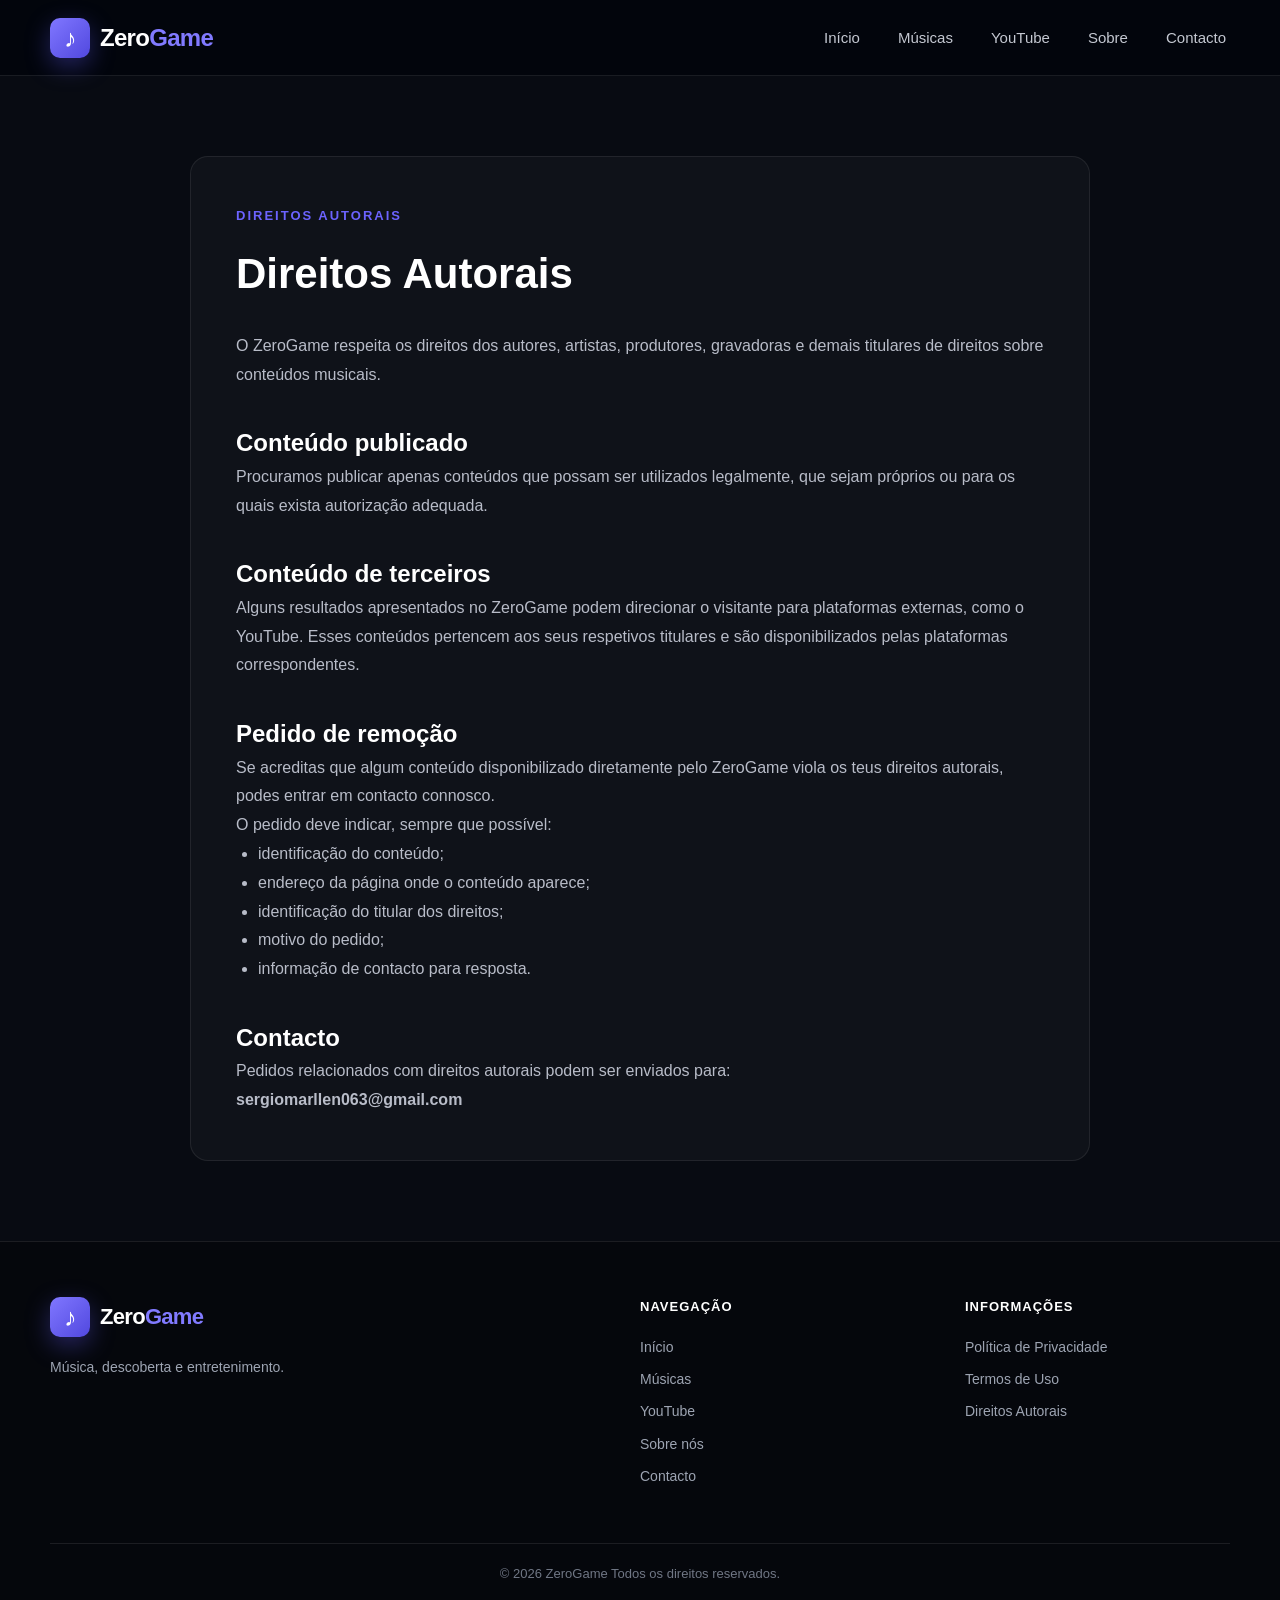
==== direitos-autorais.html @ c7ac5f07 "Adicionar sitemap e robots.txt" ====
<!DOCTYPE html>
<html lang="pt-AO">
<head>

    <meta charset="UTF-8">

    <meta name="viewport"
          content="width=device-width, initial-scale=1.0">

    <meta name="description"
          content="Informações sobre direitos autorais e remoção de conteúdos no ZeroGame.">

    <title>Direitos Autorais — ZeroGame</title>

    <link rel="stylesheet"
          href="assets/css/style.css">

    <style>
        .page-content {
            min-height: 70vh;
            padding: 80px 0;
        }

        .page-box {
            max-width: 900px;
            margin: auto;
            background: rgba(255,255,255,0.03);
            border: 1px solid rgba(255,255,255,0.08);
            border-radius: 18px;
            padding: 45px;
        }

        .page-label {
            color: #6c63ff;
            font-size: 13px;
            font-weight: 700;
            letter-spacing: 2px;
        }

        .page-box h1 {
            margin: 12px 0 25px;
            font-size: 42px;
        }

        .page-box h2 {
            margin-top: 35px;
        }

        .page-box p,
        .page-box li {
            color: #b8bcc8;
            line-height: 1.8;
        }

        .page-box ul {
            padding-left: 22px;
        }

        @media (max-width: 650px) {
            .page-content {
                padding: 50px 0;
            }

            .page-box {
                padding: 25px 20px;
            }

            .page-box h1 {
                font-size: 32px;
            }
        }
    </style>

</head>

<body>


<header class="site-header">

    <div class="container header-content">

        <a href="index.html" class="logo">

            <span class="logo-icon">♪</span>

            <span>
                Zero<span class="logo-highlight">Game</span>
            </span>

        </a>


        <nav class="main-nav">

            <a href="index.html">Início</a>

            <a href="index.html#catalogo">
                Músicas
            </a>

            <a href="index.html#youtube">
                YouTube
            </a>

            <a href="sobre.html">
                Sobre
            </a>

            <a href="contacto.html">
                Contacto
            </a>

        </nav>

    </div>

</header>


<main class="page-content">

    <div class="container">

        <article class="page-box">

            <span class="page-label">
                DIREITOS AUTORAIS
            </span>


            <h1>
                Direitos Autorais
            </h1>


            <p>
                O ZeroGame respeita os direitos dos autores,
                artistas, produtores, gravadoras e demais titulares
                de direitos sobre conteúdos musicais.
            </p>


            <h2>
                Conteúdo publicado
            </h2>

            <p>
                Procuramos publicar apenas conteúdos que possam ser
                utilizados legalmente, que sejam próprios ou para os
                quais exista autorização adequada.
            </p>


            <h2>
                Conteúdo de terceiros
            </h2>

            <p>
                Alguns resultados apresentados no ZeroGame podem
                direcionar o visitante para plataformas externas,
                como o YouTube. Esses conteúdos pertencem aos seus
                respetivos titulares e são disponibilizados pelas
                plataformas correspondentes.
            </p>


            <h2>
                Pedido de remoção
            </h2>

            <p>
                Se acreditas que algum conteúdo disponibilizado
                diretamente pelo ZeroGame viola os teus direitos
                autorais, podes entrar em contacto connosco.
            </p>


            <p>
                O pedido deve indicar, sempre que possível:
            </p>


            <ul>

                <li>
                    identificação do conteúdo;
                </li>

                <li>
                    endereço da página onde o conteúdo aparece;
                </li>

                <li>
                    identificação do titular dos direitos;
                </li>

                <li>
                    motivo do pedido;
                </li>

                <li>
                    informação de contacto para resposta.
                </li>

            </ul>


            <h2>
                Contacto
            </h2>

            <p>
                Pedidos relacionados com direitos autorais podem
                ser enviados para:
            </p>

            <p>
                <strong>
                    sergiomarllen063@gmail.com
                </strong>
            </p>

        </article>

    </div>

</main>


<footer class="site-footer">

    <div class="container footer-content">

        <div class="footer-brand">

            <a href="index.html"
               class="logo footer-logo">

                <span class="logo-icon">♪</span>

                <span>
                    Zero<span class="logo-highlight">Game</span>
                </span>

            </a>

            <p>
                Música, descoberta e entretenimento.
            </p>

        </div>


        <div class="footer-column">

            <h3>Navegação</h3>

            <a href="index.html">Início</a>

            <a href="index.html#catalogo">
                Músicas
            </a>

            <a href="index.html#youtube">
                YouTube
            </a>

            <a href="sobre.html">
                Sobre nós
            </a>

            <a href="contacto.html">
                Contacto
            </a>

        </div>


        <div class="footer-column">

            <h3>Informações</h3>

            <a href="privacidade.html">
                Política de Privacidade
            </a>

            <a href="termos.html">
                Termos de Uso
            </a>

            <a href="direitos-autorais.html">
                Direitos Autorais
            </a>

        </div>

    </div>


    <div class="container footer-bottom">

        <p>
            © <span id="currentYear"></span>
            ZeroGame Todos os direitos reservados.
        </p>

    </div>

</footer>


<script>
    document.getElementById("currentYear").textContent =
        new Date().getFullYear();
</script>

</body>
</html>
---- assets/css/style.css ----
/* ==========================================================
   RESET
========================================================== */

* {
    box-sizing: border-box;
    margin: 0;
    padding: 0;
}


html {
    scroll-behavior: smooth;
}


body {
    font-family:
        Arial,
        Helvetica,
        sans-serif;

    background: #080b12;

    color: #ffffff;

    line-height: 1.6;
    max-width: 100%;
    overflow-x: hidden;
}


img {
    max-width: 100%;
    display: block;
}


a {
    color: inherit;
    text-decoration: none;
}


button,
input {
    font: inherit;
}



/* ==========================================================
   VARIÁVEIS
========================================================== */

:root {

    --background: #080b12;

    --surface: #10151f;

    --surface-light: #151b27;

    --text: #ffffff;

    --muted: #9da4b2;

    --border:
        rgba(255, 255, 255, 0.09);

    --accent: #635bff;

    --accent-light: #817aff;

    --accent-dark: #5048df;

    --spotify: #1db954;

    --radius: 18px;

    --shadow:
        0 20px 60px rgba(0, 0, 0, 0.35);
}



/* ==========================================================
   CONTAINER
========================================================== */

.container {

    width:
        min(
            1180px,
            calc(100% - 40px)
        );

    margin:
        0 auto;
}



/* ==========================================================
   HEADER
========================================================== */

.site-header {

    height: 76px;

    background:
        rgba(3, 6, 12, 0.96);

    border-bottom:
        1px solid var(--border);

    position:
        relative;

    z-index: 100;
}


.header-content {

    height: 76px;

    display:
        flex;

    align-items:
        center;

    justify-content:
        space-between;
}



/* ==========================================================
   LOGO
========================================================== */

.logo {

    display:
        flex;

    align-items:
        center;

    gap: 10px;

    font-size: 24px;

    font-weight: 800;

    letter-spacing: -0.7px;
}


.logo-icon {

    width: 40px;

    height: 40px;

    display:
        flex;

    align-items:
        center;

    justify-content:
        center;

    border-radius: 10px;

    background:
        linear-gradient(
            135deg,
            #8077ff,
            #5148df
        );

    font-size: 25px;

    box-shadow:
        0 8px 25px
        rgba(99, 91, 255, 0.35);
}


.logo-highlight {

    color:
        var(--accent-light);
}



/* ==========================================================
   NAVEGAÇÃO
========================================================== */

.main-nav {

    display:
        flex;

    align-items:
        center;

    gap: 30px;
}


.main-nav a {

    color:
        #c4c8d1;

    font-size:
        15px;

    padding:
        27px 4px;

    position:
        relative;

    transition:
        color 0.25s ease;
}


.main-nav a:hover {

    color:
        #ffffff;
}


.main-nav a.active {

    color:
        #ffffff;
}


.main-nav a.active::after {

    content: "";

    position:
        absolute;

    left: 0;

    right: 0;

    bottom: 0;

    height: 2px;

    background:
        var(--accent);
}



/* ==========================================================
   BANNER
========================================================== */

.hero-banner {

    height:
        520px;

    position:
        relative;

    overflow:
        hidden;

    background:
        #05070c;
}


.hero-slide {

    position:
        absolute;

    inset: 0;

    background-size:
        cover;

    background-position:
        center;

    background-repeat:
        no-repeat;

    opacity:
        0;

    transform:
        scale(1.05);

    transition:
        opacity 1.2s ease,
        transform 6s ease;

    z-index:
        1;
}


.hero-slide.active {

    opacity:
        1;

    transform:
        scale(1);
}



/* ==========================================================
   OVERLAY
========================================================== */

.hero-overlay {

    position:
        absolute;

    inset:
        0;

    z-index:
        2;

    background:

        linear-gradient(
            90deg,
            rgba(2, 5, 12, 0.95) 0%,
            rgba(2, 5, 12, 0.72) 35%,
            rgba(2, 5, 12, 0.30) 70%,
            rgba(2, 5, 12, 0.65) 100%
        );
}



/* ==========================================================
   CONTEÚDO BANNER
========================================================== */

.hero-content {

    height:
        100%;

    position:
        relative;

    z-index:
        5;

    display:
        flex;

    align-items:
        center;
}


.hero-text {

    max-width:
        610px;

    padding-top:
        10px;
}


.hero-label {

    display:
        inline-block;

    margin-bottom:
        14px;

    color:
        var(--accent-light);

    font-size:
        14px;

    font-weight:
        700;

    letter-spacing:
        2px;
}


.hero-text h1 {

    font-size:
        clamp(
            42px,
            5vw,
            68px
        );

    line-height:
        1.02;

    letter-spacing:
        -2px;

    font-weight:
        900;

    margin-bottom:
        22px;
}


.hero-text p {

    max-width:
        500px;

    color:
        #d2d5dc;

    font-size:
        18px;

    line-height:
        1.7;

    margin-bottom:
        30px;
}



/* ==========================================================
   BOTÃO BANNER
========================================================== */

.hero-button {

    display:
        inline-flex;

    align-items:
        center;

    justify-content:
        center;

    min-height:
        52px;

    padding:
        0 25px;

    border-radius:
        8px;

    background:
        linear-gradient(
            135deg,
            var(--accent),
            var(--accent-dark)
        );

    color:
        #ffffff;

    font-weight:
        800;

    font-size:
        14px;

    letter-spacing:
        0.3px;

    box-shadow:
        0 12px 30px
        rgba(99, 91, 255, 0.30);

    transition:
        transform 0.25s ease,
        box-shadow 0.25s ease;
}


.hero-button:hover {

    transform:
        translateY(-3px);

    box-shadow:
        0 16px 38px
        rgba(99, 91, 255, 0.42);
}



/* ==========================================================
   SETAS
========================================================== */

.hero-arrow {

    position:
        absolute;

    top:
        50%;

    transform:
        translateY(-50%);

    z-index:
        10;

    width:
        50px;

    height:
        50px;

    border:
        1px solid
        rgba(255, 255, 255, 0.10);

    border-radius:
        50%;

    background:
        rgba(5, 8, 15, 0.60);

    backdrop-filter:
        blur(8px);

    color:
        #ffffff;

    font-size:
        36px;

    line-height:
        1;

    cursor:
        pointer;

    display:
        flex;

    align-items:
        center;

    justify-content:
        center;

    transition:
        background 0.25s ease,
        transform 0.25s ease;
}


.hero-arrow:hover {

    background:
        rgba(99, 91, 255, 0.85);
}


.hero-prev {
    left: 25px;
}


.hero-next {
    right: 25px;
}



/* ==========================================================
   INDICADORES
========================================================== */

.hero-dots {

    position:
        absolute;

    z-index:
        10;

    bottom:
        25px;

    left:
        50%;

    transform:
        translateX(-50%);

    display:
        flex;

    gap:
        8px;
}


.hero-dot {

    width:
        9px;

    height:
        9px;

    padding:
        0;

    border:
        0;

    border-radius:
        50%;

    background:
        rgba(255, 255, 255, 0.45);

    cursor:
        pointer;

    transition:
        width 0.25s ease,
        background 0.25s ease;
}


.hero-dot.active {

    width:
        28px;

    border-radius:
        10px;

    background:
        var(--accent);
}



/* ==========================================================
   CATÁLOGO
========================================================== */

.catalog-section {

    padding:
        70px 0 90px;

    background:
        linear-gradient(
            180deg,
            #080b12,
            #0a0e16
        );
}


.catalog-header {

    display:
        flex;

    justify-content:
        space-between;

    align-items:
        flex-end;

    gap:
        30px;

    margin-bottom:
        35px;
}


.section-label {

    color:
        var(--accent-light);

    font-size:
        13px;

    font-weight:
        800;

    letter-spacing:
        2px;
}


.catalog-header h2,
.spotify-header h2 {

    margin-top:
        5px;

    font-size:
        38px;

    line-height:
        1.1;

    text-transform:
        uppercase;

    letter-spacing:
        -1px;
}


.music-total {

    color:
        var(--muted);

    margin-top:
        8px;

    font-size:
        14px;
}



/* ==========================================================
   PESQUISA
========================================================== */

.search-box {

    width:
        min(
            360px,
            100%
        );

    height:
        52px;

    display:
        flex;

    align-items:
        center;

    gap:
        12px;

    padding:
        0 16px;

    border:
        1px solid var(--border);

    border-radius:
        10px;

    background:
        rgba(255, 255, 255, 0.025);

    transition:
        border-color 0.25s ease,
        box-shadow 0.25s ease;
}


.search-box:focus-within {

    border-color:
        rgba(99, 91, 255, 0.65);

    box-shadow:
        0 0 0 3px
        rgba(99, 91, 255, 0.10);
}


.search-icon {

    font-size:
        17px;

    opacity:
        0.8;
}


.search-box input {

    width:
        100%;

    border:
        0;

    outline:
        0;

    background:
        transparent;

    color:
        #ffffff;

    font-size:
        14px;
}


.search-box input::placeholder {

    color:
        #737a88;
}



/* ==========================================================
   GRID
========================================================== */

.music-grid {

    display:
        grid;

    grid-template-columns:
        repeat(
            3,
            minmax(0, 1fr)
        );

    gap:
        20px;
}



/* ==========================================================
   CARTÃO
========================================================== */

.music-card {

    overflow:
        hidden;

    border:
        1px solid var(--border);

    border-radius:
        var(--radius);

    background:
        var(--surface);

    box-shadow:
        0 12px 35px
        rgba(0, 0, 0, 0.18);

    transition:
        transform 0.25s ease,
        border-color 0.25s ease;
}


.music-card:hover {

    transform:
        translateY(-5px);

    border-color:
        rgba(99, 91, 255, 0.45);
}



/* ==========================================================
   CAPA
========================================================== */

.music-cover {

    position:
        relative;

    aspect-ratio:
        1 / 1;

    overflow:
        hidden;

    background:
        #151a24;
}


.music-cover img {

    width:
        100%;

    height:
        100%;

    object-fit:
        cover;

    transition:
        transform 0.4s ease;
}


.music-card:hover
.music-cover img {

    transform:
        scale(1.05);
}



/* ==========================================================
   CONTEÚDO
========================================================== */

.music-info {

    padding:
        18px;
}


.music-info h3 {

    font-size:
        19px;

    margin-bottom:
        3px;
}


.music-artist {

    color:
        var(--accent-light);

    font-size:
        14px;

    margin-bottom:
        13px;
}


.music-description {

    color:
        var(--muted);

    font-size:
        13px;

    margin-bottom:
        15px;
}



/* ==========================================================
   PLAYER
========================================================== */

.music-card audio {

    width:
        100%;

    height:
        38px;

    margin-top:
        4px;
}



/* ==========================================================
   BOTÕES
========================================================== */

.music-actions {

    display:
        flex;

    gap:
        10px;

    margin-top:
        15px;
}


.music-actions a {

    min-height:
        42px;

    display:
        flex;

    align-items:
        center;

    justify-content:
        center;

    padding:
        0 15px;

    border-radius:
        8px;

    font-size:
        13px;

    font-weight:
        700;

    transition:
        transform 0.2s ease,
        background 0.2s ease;
}


.music-actions a:hover {

    transform:
        translateY(-2px);
}


.btn-download {

    flex:
        1;

    background:
        var(--accent);

    color:
        #ffffff;
}


.btn-download:hover {

    background:
        var(--accent-dark);
}


.btn-view {

    border:
        1px solid var(--border);

    color:
        #ffffff;
}


.btn-view:hover {

    background:
        rgba(255, 255, 255, 0.05);
}



/* ==========================================================
   SEM RESULTADOS
========================================================== */

.no-results {

    text-align:
        center;

    padding:
        70px 20px;

    border:
        1px solid var(--border);

    border-radius:
        var(--radius);

    background:
        var(--surface);
}


.no-results-icon {

    font-size:
        40px;

    margin-bottom:
        12px;
}


.no-results h3 {

    margin-bottom:
        5px;
}


.no-results p {

    color:
        var(--muted);
}



/* ==========================================================
   SPOTIFY SECTION
========================================================== */

.spotify-section {

    padding:
        75px 0 90px;

    background:
        #070a10;

    border-top:
        1px solid var(--border);
}


.spotify-header {

    margin-bottom:
        30px;
}


.spotify-label {

    display:
        inline-block;

    color:
        var(--spotify);

    font-size:
        13px;

    font-weight:
        800;

    letter-spacing:
        2px;
}


.spotify-header h2 {

    text-transform:
        none;
}


.spotify-header p {

    color:
        var(--muted);

    margin-top:
        10px;
}



/* ==========================================================
   CARTÕES SPOTIFY
========================================================== */

.spotify-grid {

    margin-top:
        25px;
}


.spotify-card {

    border-color:
        rgba(29, 185, 84, 0.16);
}


.spotify-card:hover {

    border-color:
        rgba(29, 185, 84, 0.55);
}


.spotify-card .music-artist {

    color:
        var(--spotify);
}


.spotify-cover {

    position:
        relative;

    aspect-ratio:
        1 / 1;

    overflow:
        hidden;

    background:
        #151a24;
}


.spotify-cover img {

    width:
        100%;

    height:
        100%;

    object-fit:
        cover;

    display:
        block;
}



/* ==========================================================
   BOTÃO SPOTIFY
========================================================== */

.btn-spotify {

    flex:
        1;

    background:
        var(--spotify);

    color:
        #061b0d !important;

    text-align:
        center;
}


.btn-spotify:hover {

    background:
        #25d865;
}



/* ==========================================================
   MENSAGENS SPOTIFY
========================================================== */

.spotify-message {

    text-align:
        center;

    padding:
        65px 20px;

    border:
        1px solid var(--border);

    border-radius:
        var(--radius);

    background:
        var(--surface);

    margin-top:
        25px;
}


.spotify-message-icon {

    font-size:
        42px;

    margin-bottom:
        12px;
}


.spotify-message h3 {

    margin-bottom:
        7px;
}


.spotify-message p {

    max-width:
        550px;

    margin:
        0 auto;

    color:
        var(--muted);
}


.spotify-error {

    border-color:
        rgba(255, 80, 80, 0.25);
}



/* ==========================================================
   SPINNER
========================================================== */

.spotify-spinner {

    width:
        38px;

    height:
        38px;

    border:
        3px solid
        rgba(255, 255, 255, 0.12);

    border-top-color:
        var(--spotify);

    border-radius:
        50%;

    margin:
        0 auto 18px;

    animation:
        spotifySpin 0.8s linear infinite;
}


@keyframes spotifySpin {

    to {
        transform:
            rotate(360deg);
    }

}



/* ==========================================================
   ATRIBUIÇÃO SPOTIFY
========================================================== */

.spotify-attribution {

    display:
        flex;

    align-items:
        center;

    justify-content:
        center;

    gap:
        10px;

    margin-top:
        30px;

    color:
        #737a88;

    font-size:
        12px;

    text-align:
        center;
}


.spotify-logo-text {

    color:
        var(--spotify);

    font-size:
        15px;

    font-weight:
        800;
}



/* ==========================================================
   FOOTER
========================================================== */

.site-footer {

    background:
        #05070c;

    border-top:
        1px solid var(--border);
}


.footer-content {

    display:
        grid;

    grid-template-columns:
        2fr 1fr 1fr;

    gap:
        60px;

    padding:
        55px 0;
}


.footer-brand p {

    color:
        var(--muted);

    margin-top:
        18px;

    font-size:
        14px;

    line-height:
        1.8;
}


.footer-logo {

    font-size:
        22px;
}


.footer-column {

    display:
        flex;

    flex-direction:
        column;

    gap:
        10px;
}


.footer-column h3 {

    font-size:
        13px;

    text-transform:
        uppercase;

    letter-spacing:
        1px;

    margin-bottom:
        8px;

    color:
        #ffffff;
}


.footer-column a,
.footer-column p {

    color:
        var(--muted);

    font-size:
        14px;
}


.footer-column a:hover {

    color:
        #ffffff;
}



/* ==========================================================
   FOOTER BOTTOM
========================================================== */

.footer-bottom {

    padding:
        20px 0;

    border-top:
        1px solid var(--border);

    text-align:
        center;
}


.footer-bottom p {

    color:
        #707785;

    font-size:
        13px;
}




/* ==========================================================
   CORREÇÃO GERAL DE RESPONSIVIDADE
========================================================== */



    

/* ==========================================================
   TABLET
========================================================== */

@media (max-width: 900px) {

    .container {
        width: 100%;
        max-width: 100%;
        padding-left: 20px;
        padding-right: 20px;
    }

    .hero-banner {
        height: 480px;
    }

    .music-grid {
        grid-template-columns: repeat(2, minmax(0, 1fr));
    }

    .footer-content {
        grid-template-columns: 1fr 1fr;
    }

}


/* ==========================================================
   CELULAR
========================================================== */

@media (max-width: 650px) {

    /* ------------------------------------------
       CORPO
    ------------------------------------------ */

    html,
    body {
        width: 100%;
        max-width: 100%;
        overflow-x: hidden;
    }


    /* ------------------------------------------
       CONTAINER
    ------------------------------------------ */

    .container {
        width: 100%;
        max-width: 100%;
        margin-left: auto;
        margin-right: auto;
        padding-left: 14px;
        padding-right: 14px;
    }


    /* ------------------------------------------
       HEADER
    ------------------------------------------ */

    .site-header {
        width: 100%;
        max-width: 100%;
    }

    .header-content {
        width: 100%;
        max-width: 100%;
        height: 68px;
        display: flex;
        align-items: center;
        justify-content: space-between;
        gap: 10px;
    }


    .logo {
        font-size: 20px;
        flex-shrink: 0;
        white-space: nowrap;
    }


    .logo-icon {
        width: 36px;
        height: 36px;
        min-width: 36px;
        font-size: 22px;
    }


    .main-nav {
        display: flex;
        align-items: center;
        gap: 10px;
        min-width: 0;
    }


    .main-nav a {
        padding: 23px 2px;
        font-size: 12px;
        white-space: nowrap;
    }


    /* ------------------------------------------
       BANNER
    ------------------------------------------ */

    .hero-banner {
        width: 100%;
        max-width: 100%;
        height: 500px;
        overflow: hidden;
    }


    .hero-slide {
        width: 100%;
        max-width: 100%;
    }


    .hero-overlay {
        width: 100%;
        max-width: 100%;

        background:
            linear-gradient(
                90deg,
                rgba(2, 5, 12, 0.92),
                rgba(2, 5, 12, 0.62)
            );
    }


    .hero-content {
        width: 100%;
        max-width: 100%;
        padding-left: 14px;
        padding-right: 14px;
        padding-bottom: 70px;
        align-items: flex-end;
    }


    .hero-text {
        width: 100%;
        max-width: 100%;
        min-width: 0;
    }


    .hero-text h1 {
        max-width: 100%;
        font-size: 40px;
        line-height: 1.05;
        letter-spacing: -1.5px;
        overflow-wrap: break-word;
    }


    .hero-text p {
        max-width: 100%;
        font-size: 15px;
        line-height: 1.6;
        overflow-wrap: break-word;
    }


    /* ------------------------------------------
       SETAS DO BANNER
    ------------------------------------------ */

    .hero-arrow {
        width: 42px;
        height: 42px;
        min-width: 42px;
        min-height: 42px;
        font-size: 30px;
    }


    .hero-prev {
        left: 10px;
    }


    .hero-next {
        right: 10px;
    }


    /* ------------------------------------------
       CATÁLOGO
    ------------------------------------------ */

    .catalog-section {
        width: 100%;
        max-width: 100%;
        padding: 50px 0 65px;
        overflow: hidden;
    }


    .catalog-header {
        display: block;
        width: 100%;
        max-width: 100%;
    }


    .catalog-header h2,
    .spotify-header h2 {
        max-width: 100%;
        font-size: 30px;
        line-height: 1.2;
        overflow-wrap: break-word;
    }


    /* ------------------------------------------
       PESQUISA
    ------------------------------------------ */

    .search-box {
        width: 100%;
        max-width: 100%;
        margin-top: 22px;
    }


    .search-box input {
        width: 100%;
        max-width: 100%;
        min-width: 0;
    }


    /* ------------------------------------------
       GRID DE MÚSICAS
    ------------------------------------------ */

    .music-grid {
        width: 100%;
        max-width: 100%;
        grid-template-columns: 1fr;
        gap: 20px;
    }


    .music-card {
        width: 100%;
        max-width: 100%;
        min-width: 0;
        overflow: hidden;
    }


    .music-card img {
        max-width: 100%;
    }


    .music-card-content {
        min-width: 0;
        max-width: 100%;
    }


    .music-card h3,
    .music-card p {
        max-width: 100%;
        overflow-wrap: break-word;
        word-break: break-word;
    }


    /* ------------------------------------------
       BOTÕES
    ------------------------------------------ */

    .music-card button,
    .music-card a {
        max-width: 100%;
    }


    /* ------------------------------------------
       SPOTIFY
    ------------------------------------------ */

    .spotify-section {
        width: 100%;
        max-width: 100%;
        padding: 55px 0 65px;
        overflow: hidden;
    }


    .spotify-header {
        width: 100%;
        max-width: 100%;
    }


    .spotify-results {
        width: 100%;
        max-width: 100%;
    }


    .spotify-card {
        width: 100%;
        max-width: 100%;
        min-width: 0;
        overflow: hidden;
    }


    .spotify-card img {
        max-width: 100%;
    }


    .spotify-card-content {
        min-width: 0;
        max-width: 100%;
    }


    .spotify-card h3,
    .spotify-card p {
        max-width: 100%;
        overflow-wrap: break-word;
        word-break: break-word;
    }


    .spotify-attribution {
        width: 100%;
        max-width: 100%;
        flex-direction: column;
        gap: 4px;
        text-align: center;
    }


    /* ------------------------------------------
       FOOTER
    ------------------------------------------ */

    .footer-content {
        width: 100%;
        max-width: 100%;
        grid-template-columns: 1fr;
        gap: 35px;
        padding: 45px 0;
    }


    .footer-content > * {
        min-width: 0;
        max-width: 100%;
    }

}


/* ==========================================================
   CELULARES PEQUENOS
   Ex.: iPhone SE e aparelhos pequenos
========================================================== */

@media (max-width: 380px) {

    .container {
        padding-left: 12px;
        padding-right: 12px;
    }


    /* HEADER */

    .header-content {
        gap: 6px;
    }


    .logo {
        font-size: 18px;
    }


    .logo-icon {
        width: 34px;
        height: 34px;
        min-width: 34px;
        font-size: 20px;
    }


    .main-nav {
        gap: 7px;
    }


    .main-nav a {
        font-size: 11px;
        padding-left: 1px;
        padding-right: 1px;
    }


    /* BANNER */

    .hero-banner {
        height: 470px;
    }


    .hero-content {
        padding-left: 12px;
        padding-right: 12px;
        padding-bottom: 60px;
    }


    .hero-text h1 {
        font-size: 34px;
    }


    .hero-text p {
        font-size: 14px;
    }


    .hero-arrow {
        width: 38px;
        height: 38px;
        min-width: 38px;
        min-height: 38px;
        font-size: 26px;
    }


    .hero-prev {
        left: 7px;
    }


    .hero-next {
        right: 7px;
    }


    /* TÍTULOS */

    .catalog-header h2,
    .spotify-header h2 {
        font-size: 27px;
    }

}


/* ==========================================================
   IPHONE MUITO ESTREITO
========================================================== */

@media (max-width: 350px) {

    .container {
        padding-left: 10px;
        padding-right: 10px;
    }


    .logo {
        font-size: 16px;
    }


    .logo-icon {
        width: 31px;
        height: 31px;
        min-width: 31px;
        font-size: 18px;
    }


    .main-nav {
        gap: 5px;
    }


    .main-nav a {
        font-size: 10px;
    }


    .hero-text h1 {
        font-size: 30px;
    }

}
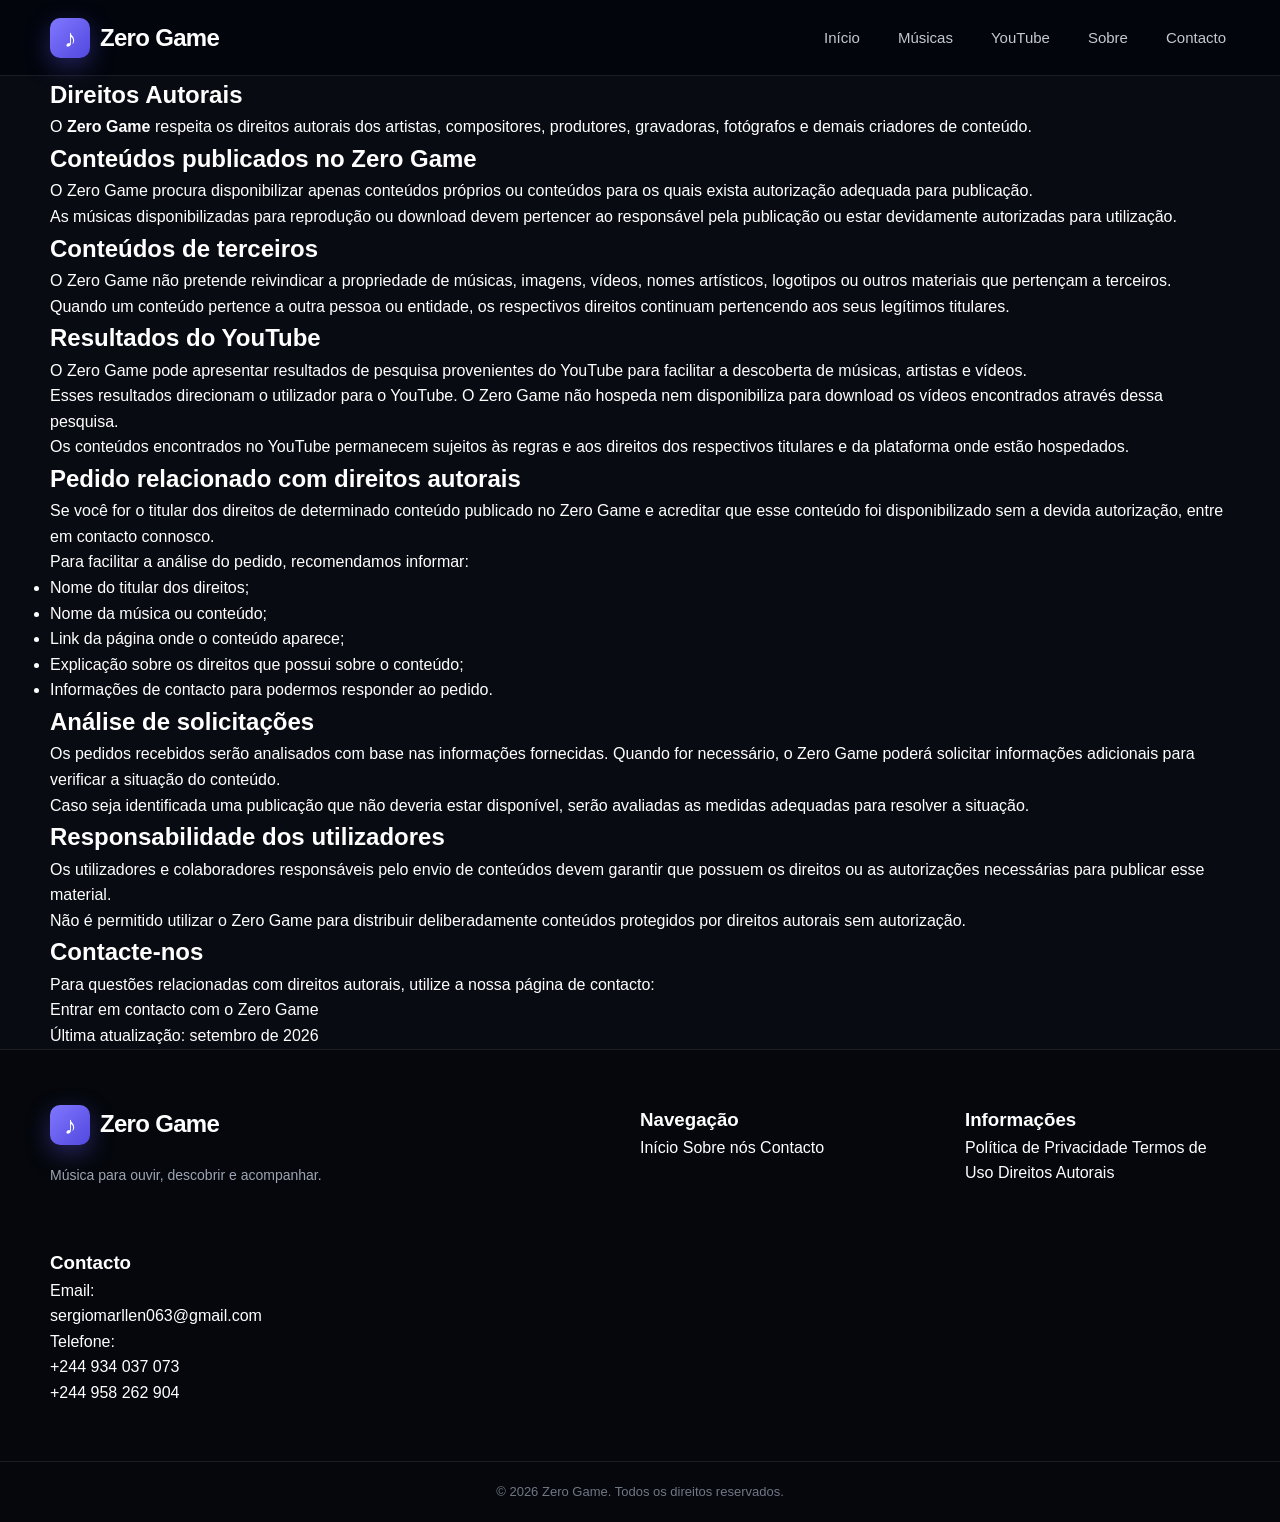
==== commit 1fb63c62: "atualizar" ====
--- a/direitos-autorais.html
+++ b/direitos-autorais.html
@@ -1,319 +1,307 @@
 <!DOCTYPE html>
 <html lang="pt-AO">
+
 <head>
-
     <meta charset="UTF-8">
 
-    <meta name="viewport"
-          content="width=device-width, initial-scale=1.0">
+    <meta name="viewport" content="width=device-width, initial-scale=1.0">
+
+    <title>Direitos Autorais — Zero Game</title>
 
     <meta name="description"
-          content="Informações sobre direitos autorais e remoção de conteúdos no ZeroGame.">
-
-    <title>Direitos Autorais — ZeroGame</title>
-
-    <link rel="stylesheet"
-          href="assets/css/style.css">
-
-    <style>
-        .page-content {
-            min-height: 70vh;
-            padding: 80px 0;
-        }
-
-        .page-box {
-            max-width: 900px;
-            margin: auto;
-            background: rgba(255,255,255,0.03);
-            border: 1px solid rgba(255,255,255,0.08);
-            border-radius: 18px;
-            padding: 45px;
-        }
-
-        .page-label {
-            color: #6c63ff;
-            font-size: 13px;
-            font-weight: 700;
-            letter-spacing: 2px;
-        }
-
-        .page-box h1 {
-            margin: 12px 0 25px;
-            font-size: 42px;
-        }
-
-        .page-box h2 {
-            margin-top: 35px;
-        }
-
-        .page-box p,
-        .page-box li {
-            color: #b8bcc8;
-            line-height: 1.8;
-        }
-
-        .page-box ul {
-            padding-left: 22px;
-        }
-
-        @media (max-width: 650px) {
-            .page-content {
-                padding: 50px 0;
-            }
-
-            .page-box {
-                padding: 25px 20px;
-            }
-
-            .page-box h1 {
-                font-size: 32px;
-            }
-        }
-    </style>
-
+        content="Conheça a política de direitos autorais do Zero Game e saiba como são tratados conteúdos musicais, imagens e outros materiais publicados na plataforma.">
+
+    <meta name="robots" content="index, follow">
+
+    <link rel="stylesheet" href="assets/css/style.css">
 </head>
 
 <body>
 
-
-<header class="site-header">
-
-    <div class="container header-content">
-
-        <a href="index.html" class="logo">
-
-            <span class="logo-icon">♪</span>
-
-            <span>
-                Zero<span class="logo-highlight">Game</span>
-            </span>
-
-        </a>
-
-
-        <nav class="main-nav">
-
-            <a href="index.html">Início</a>
-
-            <a href="index.html#catalogo">
-                Músicas
+    <!-- CABEÇALHO -->
+    <header class="site-header">
+
+        <div class="container header-content">
+
+            <a href="index.html" class="logo">
+                <span class="logo-icon">♪</span>
+                <span>Zero <strong>Game</strong></span>
             </a>
 
-            <a href="index.html#youtube">
-                YouTube
-            </a>
-
-            <a href="sobre.html">
-                Sobre
-            </a>
-
-            <a href="contacto.html">
-                Contacto
-            </a>
-
-        </nav>
-
-    </div>
-
-</header>
-
-
-<main class="page-content">
-
-    <div class="container">
-
-        <article class="page-box">
-
-            <span class="page-label">
-                DIREITOS AUTORAIS
-            </span>
-
-
-            <h1>
-                Direitos Autorais
-            </h1>
-
-
-            <p>
-                O ZeroGame respeita os direitos dos autores,
-                artistas, produtores, gravadoras e demais titulares
-                de direitos sobre conteúdos musicais.
-            </p>
-
-
-            <h2>
-                Conteúdo publicado
-            </h2>
-
-            <p>
-                Procuramos publicar apenas conteúdos que possam ser
-                utilizados legalmente, que sejam próprios ou para os
-                quais exista autorização adequada.
-            </p>
-
-
-            <h2>
-                Conteúdo de terceiros
-            </h2>
-
-            <p>
-                Alguns resultados apresentados no ZeroGame podem
-                direcionar o visitante para plataformas externas,
-                como o YouTube. Esses conteúdos pertencem aos seus
-                respetivos titulares e são disponibilizados pelas
-                plataformas correspondentes.
-            </p>
-
-
-            <h2>
-                Pedido de remoção
-            </h2>
-
-            <p>
-                Se acreditas que algum conteúdo disponibilizado
-                diretamente pelo ZeroGame viola os teus direitos
-                autorais, podes entrar em contacto connosco.
-            </p>
-
-
-            <p>
-                O pedido deve indicar, sempre que possível:
-            </p>
-
-
-            <ul>
-
-                <li>
-                    identificação do conteúdo;
-                </li>
-
-                <li>
-                    endereço da página onde o conteúdo aparece;
-                </li>
-
-                <li>
-                    identificação do titular dos direitos;
-                </li>
-
-                <li>
-                    motivo do pedido;
-                </li>
-
-                <li>
-                    informação de contacto para resposta.
-                </li>
-
-            </ul>
-
-
-            <h2>
-                Contacto
-            </h2>
-
-            <p>
-                Pedidos relacionados com direitos autorais podem
-                ser enviados para:
-            </p>
-
-            <p>
-                <strong>
+            <nav class="main-nav">
+
+                <a href="index.html">Início</a>
+
+                <a href="index.html#musicas">Músicas</a>
+
+                <a href="index.html#youtube">YouTube</a>
+
+                <a href="sobre.html">Sobre</a>
+
+                <a href="contacto.html">Contacto</a>
+
+            </nav>
+
+        </div>
+
+    </header>
+
+
+    <!-- CONTEÚDO PRINCIPAL -->
+    <main>
+
+        <section class="page-section">
+
+            <div class="container">
+
+                <div class="page-content">
+
+                    <h1>Direitos Autorais</h1>
+
+                    <p>
+                        O <strong>Zero Game</strong> respeita os direitos autorais
+                        dos artistas, compositores, produtores, gravadoras,
+                        fotógrafos e demais criadores de conteúdo.
+                    </p>
+
+
+                    <h2>Conteúdos publicados no Zero Game</h2>
+
+                    <p>
+                        O Zero Game procura disponibilizar apenas conteúdos
+                        próprios ou conteúdos para os quais exista autorização
+                        adequada para publicação.
+                    </p>
+
+                    <p>
+                        As músicas disponibilizadas para reprodução ou download
+                        devem pertencer ao responsável pela publicação ou estar
+                        devidamente autorizadas para utilização.
+                    </p>
+
+
+                    <h2>Conteúdos de terceiros</h2>
+
+                    <p>
+                        O Zero Game não pretende reivindicar a propriedade de
+                        músicas, imagens, vídeos, nomes artísticos, logotipos ou
+                        outros materiais que pertençam a terceiros.
+                    </p>
+
+                    <p>
+                        Quando um conteúdo pertence a outra pessoa ou entidade,
+                        os respectivos direitos continuam pertencendo aos seus
+                        legítimos titulares.
+                    </p>
+
+
+                    <h2>Resultados do YouTube</h2>
+
+                    <p>
+                        O Zero Game pode apresentar resultados de pesquisa
+                        provenientes do YouTube para facilitar a descoberta de
+                        músicas, artistas e vídeos.
+                    </p>
+
+                    <p>
+                        Esses resultados direcionam o utilizador para o YouTube.
+                        O Zero Game não hospeda nem disponibiliza para download
+                        os vídeos encontrados através dessa pesquisa.
+                    </p>
+
+                    <p>
+                        Os conteúdos encontrados no YouTube permanecem sujeitos
+                        às regras e aos direitos dos respectivos titulares e da
+                        plataforma onde estão hospedados.
+                    </p>
+
+
+                    <h2>Pedido relacionado com direitos autorais</h2>
+
+                    <p>
+                        Se você for o titular dos direitos de determinado
+                        conteúdo publicado no Zero Game e acreditar que esse
+                        conteúdo foi disponibilizado sem a devida autorização,
+                        entre em contacto connosco.
+                    </p>
+
+                    <p>
+                        Para facilitar a análise do pedido, recomendamos
+                        informar:
+                    </p>
+
+                    <ul>
+
+                        <li>Nome do titular dos direitos;</li>
+
+                        <li>Nome da música ou conteúdo;</li>
+
+                        <li>Link da página onde o conteúdo aparece;</li>
+
+                        <li>Explicação sobre os direitos que possui sobre o
+                            conteúdo;</li>
+
+                        <li>Informações de contacto para podermos responder ao
+                            pedido.</li>
+
+                    </ul>
+
+
+                    <h2>Análise de solicitações</h2>
+
+                    <p>
+                        Os pedidos recebidos serão analisados com base nas
+                        informações fornecidas. Quando for necessário, o Zero
+                        Game poderá solicitar informações adicionais para
+                        verificar a situação do conteúdo.
+                    </p>
+
+                    <p>
+                        Caso seja identificada uma publicação que não deveria
+                        estar disponível, serão avaliadas as medidas adequadas
+                        para resolver a situação.
+                    </p>
+
+
+                    <h2>Responsabilidade dos utilizadores</h2>
+
+                    <p>
+                        Os utilizadores e colaboradores responsáveis pelo envio
+                        de conteúdos devem garantir que possuem os direitos ou
+                        as autorizações necessárias para publicar esse material.
+                    </p>
+
+                    <p>
+                        Não é permitido utilizar o Zero Game para distribuir
+                        deliberadamente conteúdos protegidos por direitos
+                        autorais sem autorização.
+                    </p>
+
+
+                    <h2>Contacte-nos</h2>
+
+                    <p>
+                        Para questões relacionadas com direitos autorais,
+                        utilize a nossa página de contacto:
+                    </p>
+
+                    <p>
+                        <a href="contacto.html">
+                            Entrar em contacto com o Zero Game
+                        </a>
+                    </p>
+
+
+                    <p class="last-updated">
+                        Última atualização: setembro de 2026
+                    </p>
+
+                </div>
+
+            </div>
+
+        </section>
+
+    </main>
+
+
+    <!-- RODAPÉ -->
+    <footer class="site-footer">
+
+        <div class="container footer-content">
+
+            <div class="footer-brand">
+
+                <div class="logo">
+                    <span class="logo-icon">♪</span>
+                    <span>Zero <strong>Game</strong></span>
+                </div>
+
+                <p>
+                    Música para ouvir, descobrir e acompanhar.
+                </p>
+
+            </div>
+
+
+            <div class="footer-links">
+
+                <h3>Navegação</h3>
+
+                <a href="index.html">Início</a>
+
+                <a href="sobre.html">Sobre nós</a>
+
+                <a href="contacto.html">Contacto</a>
+
+            </div>
+
+
+            <div class="footer-links">
+
+                <h3>Informações</h3>
+
+                <a href="privacidade.html">
+                    Política de Privacidade
+                </a>
+
+                <a href="termos.html">
+                    Termos de Uso
+                </a>
+
+                <a href="direitos-autorais.html">
+                    Direitos Autorais
+                </a>
+
+            </div>
+
+
+            <div class="footer-contact">
+
+                <h3>Contacto</h3>
+
+                <p>
+                    Email:
+                    <br>
                     sergiomarllen063@gmail.com
-                </strong>
-            </p>
-
-        </article>
-
-    </div>
-
-</main>
-
-
-<footer class="site-footer">
-
-    <div class="container footer-content">
-
-        <div class="footer-brand">
-
-            <a href="index.html"
-               class="logo footer-logo">
-
-                <span class="logo-icon">♪</span>
-
-                <span>
-                    Zero<span class="logo-highlight">Game</span>
-                </span>
-
-            </a>
-
-            <p>
-                Música, descoberta e entretenimento.
-            </p>
+                </p>
+
+                <p>
+                    Telefone:
+                    <br>
+                    +244 934 037 073
+                </p>
+
+                <p>
+                    +244 958 262 904
+                </p>
+
+            </div>
 
         </div>
 
 
-        <div class="footer-column">
-
-            <h3>Navegação</h3>
-
-            <a href="index.html">Início</a>
-
-            <a href="index.html#catalogo">
-                Músicas
-            </a>
-
-            <a href="index.html#youtube">
-                YouTube
-            </a>
-
-            <a href="sobre.html">
-                Sobre nós
-            </a>
-
-            <a href="contacto.html">
-                Contacto
-            </a>
+        <div class="footer-bottom">
+
+            <div class="container">
+
+                <p>
+                    © <span id="currentYear"></span> Zero Game.
+                    Todos os direitos reservados.
+                </p>
+
+            </div>
 
         </div>
 
-
-        <div class="footer-column">
-
-            <h3>Informações</h3>
-
-            <a href="privacidade.html">
-                Política de Privacidade
-            </a>
-
-            <a href="termos.html">
-                Termos de Uso
-            </a>
-
-            <a href="direitos-autorais.html">
-                Direitos Autorais
-            </a>
-
-        </div>
-
-    </div>
-
-
-    <div class="container footer-bottom">
-
-        <p>
-            © <span id="currentYear"></span>
-            ZeroGame Todos os direitos reservados.
-        </p>
-
-    </div>
-
-</footer>
-
-
-<script>
-    document.getElementById("currentYear").textContent =
-        new Date().getFullYear();
-</script>
+    </footer>
+
+
+    <script>
+        document.getElementById("currentYear").textContent =
+            new Date().getFullYear();
+    </script>
 
 </body>
+
 </html>
